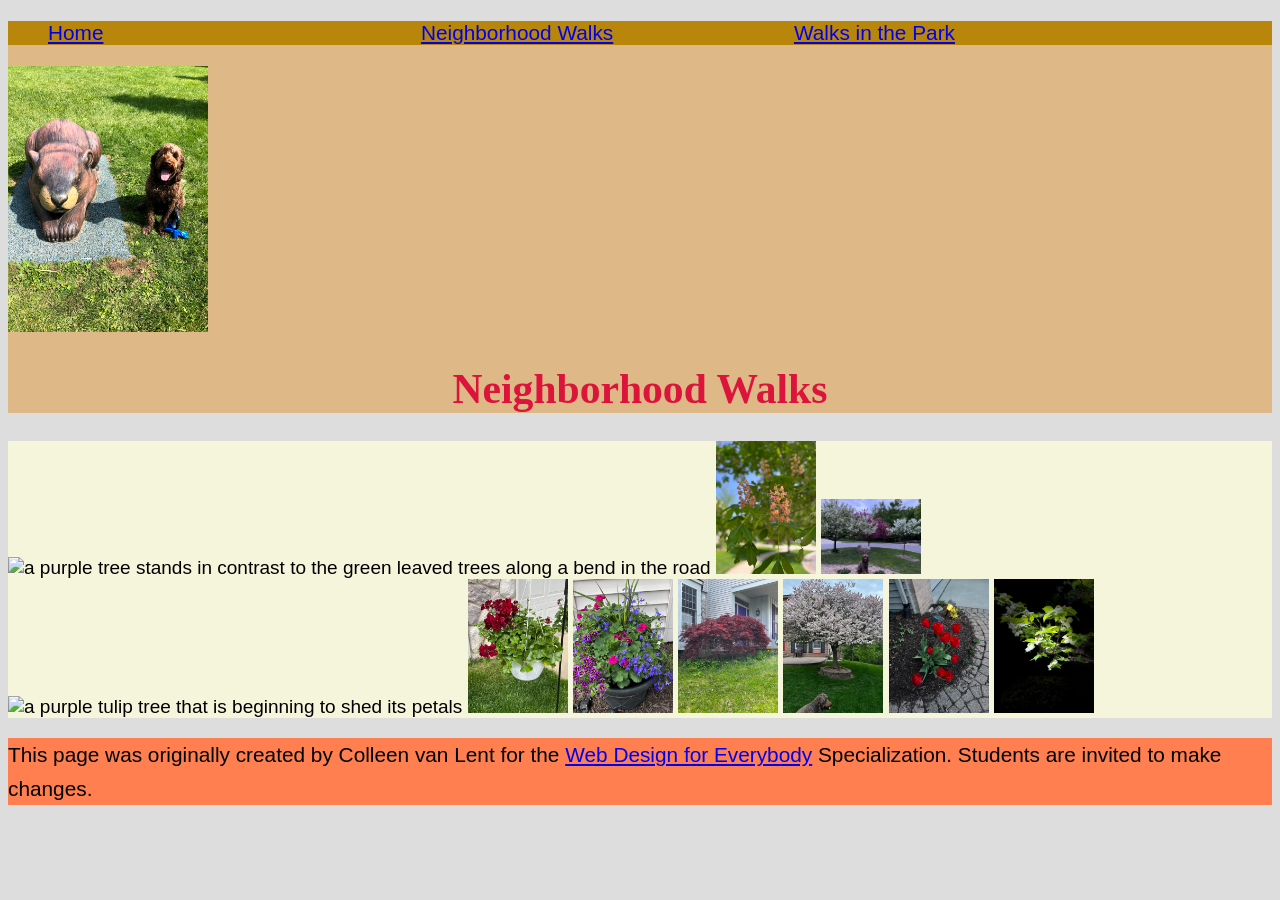
==== CSS-week2-HW2 second module/neighborhood.html @ c9fd9ff6 "copié el trabajo anterior para editarlo de nuevo sin afectar la visualizacion del progreso" ====
<!DOCTYPE html>
<html lang="en">

<head>
  <meta charset="utf-8">
  <meta name="viewport" content="width=device-width">
  <title>Neighborhood Walk</title>
  <!-- You will need to link to the CSS file -->
  <link rel="stylesheet" href="css/style.css">
</head>

<body>
  <header>
    <nav>
      <ul>
        <li><a href="index.html">Home</a></li>
        <li><a href="neighborhood.html">Neighborhood Walks</a></li>
        <li><a href="parks.html">Walks in the Park</a></li>
      </ul>
    </nav>
    <img src="images/BaconGallupPark.jpg" width="200" alt="Brown Labradoodle sitting next to a statue.">
    <h1>Neighborhood Walks</h1>
  </header>
  <main>
    <div>
      <img src="images/bend_in_the_road.png"
        alt="a purple tree stands in contrast to the green leaved trees along a bend in the road" width="100">
      <img src="images/pink_blossoms.png" alt="small pink blossoms on an otherwise green leaved tree" width="100">
      <img src="images/blooming_trees.png" alt="brown labradoodle sitting in front of white and purple blooming  trees"
        width="100">
      <img src="images/falling_petals.png" alt="a purple tulip tree that is beginning to shed its petals" width="100">
      <img src="images/hanging_plants.png" alt="red and green plants in a decorative hanging basket" width="100">
      <img src="images/potted_plants.png" alt="a decorative planter with a variety of brightly colored plants "
        width="100">
      <img src="images/red_maple.png" alt="a small Japanese maple tree in front of a putple door" width="100">
      <img src="images/tree_with_white_blooms.png"
        alt="brown labradoodle sitting in front of tree blooming with white petals" width="100">
      <img src="images/tulips.png" alt="bright red tulips in front of a garden light" width="100">
      <img src="images/white_buds_on_tree.png" alt="artsy shot of white blooms on a green tree with a dark background"
        width="100">
    </div>
  </main>
  <footer>
    <p>This page was originally created by Colleen van Lent for the <a
        href="https://www.coursera.org/specializations/web-design"> Web Design for Everybody</a> Specialization.
      Students are invited to make changes.</p>
  </footer>

</body>

</html>
---- CSS-week2-HW2 second module/css/style.css ----
body{
  font-family:'Segoe UI', Tahoma, Geneva, Verdana, sans-serif;
  background-color: rgb(221, 221, 221);
  font-size: 130%;
}
header{
background-color: burlywood;
}
nav{
  background-color: darkgoldenrod;
}
main{
  background-color: beige;
  font-size: 19px;
}
footer{
  background-color: coral;
}
li{
  display: inline-block;
  width: 30%;
}
h1{
  text-align: center;
  font-family: 'Times New Roman', Times, serif;
  color: crimson;
}
p{
  line-height: 1.6;
}
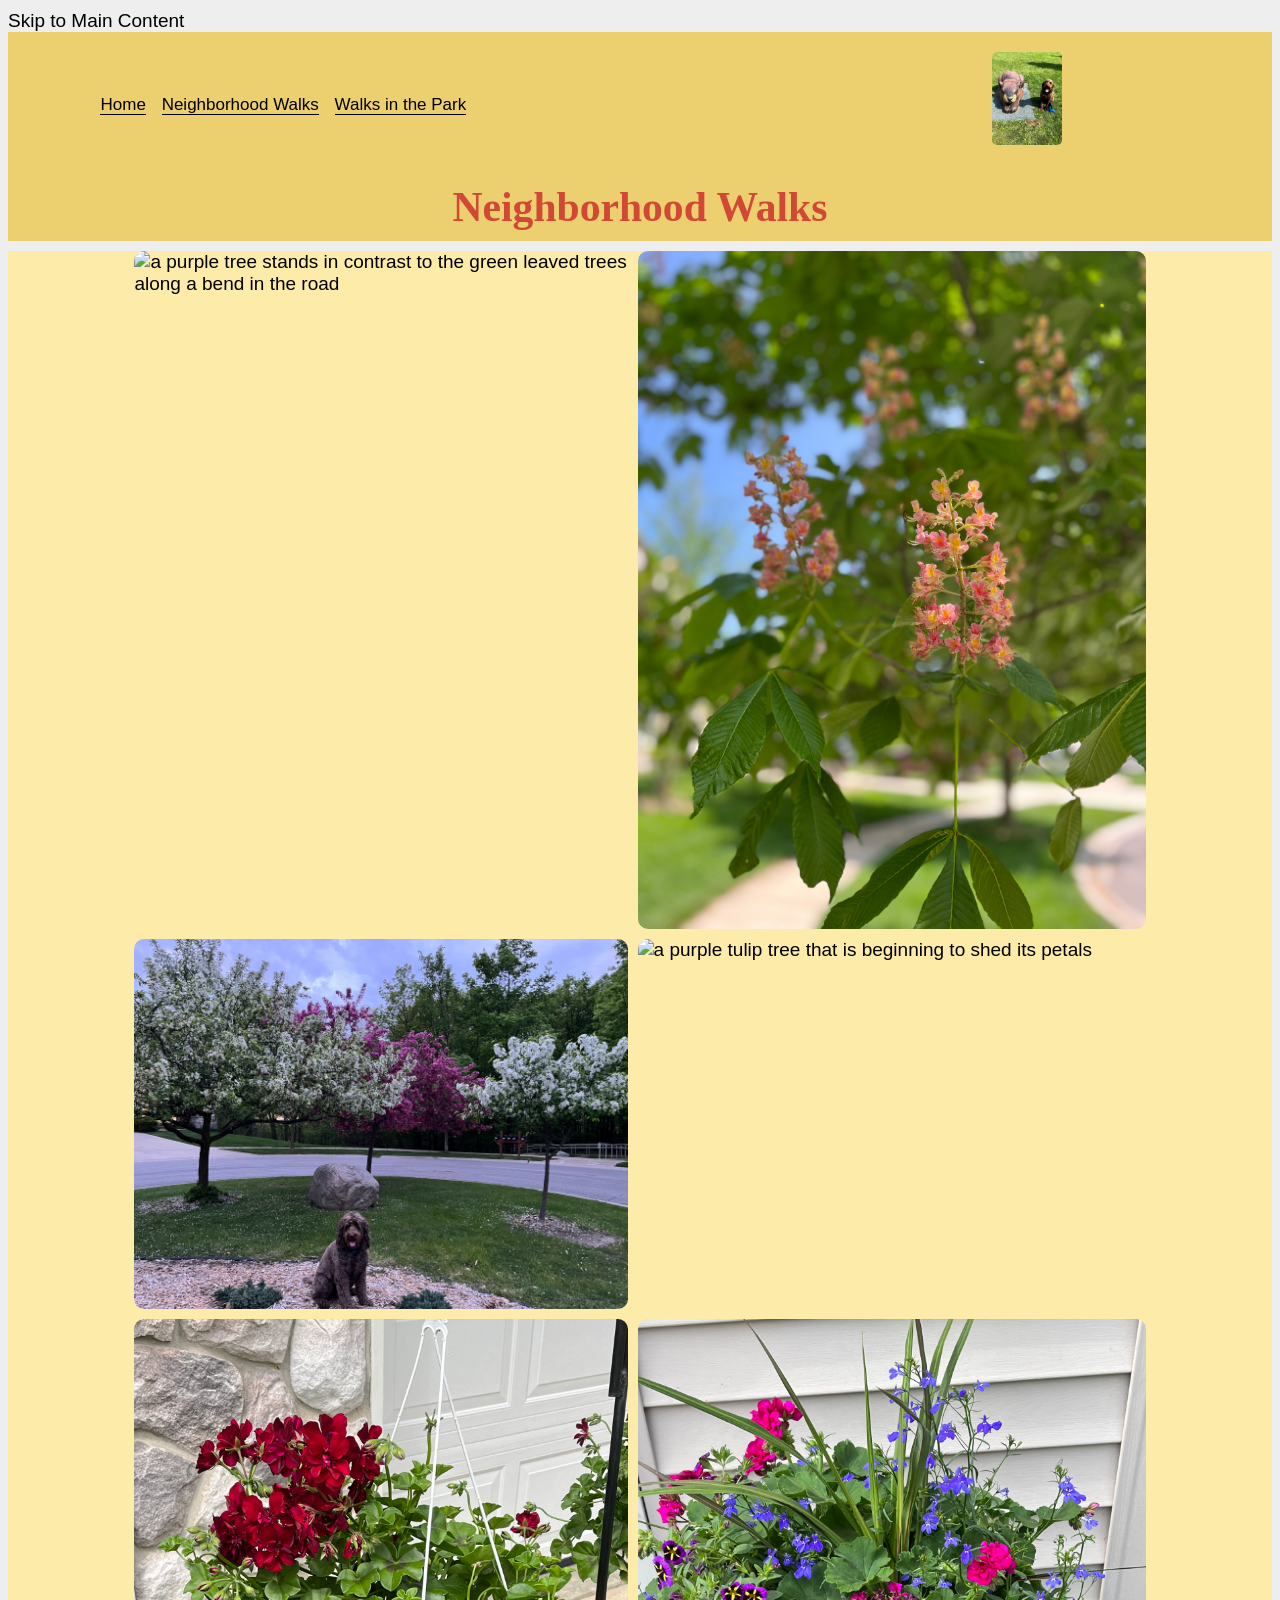
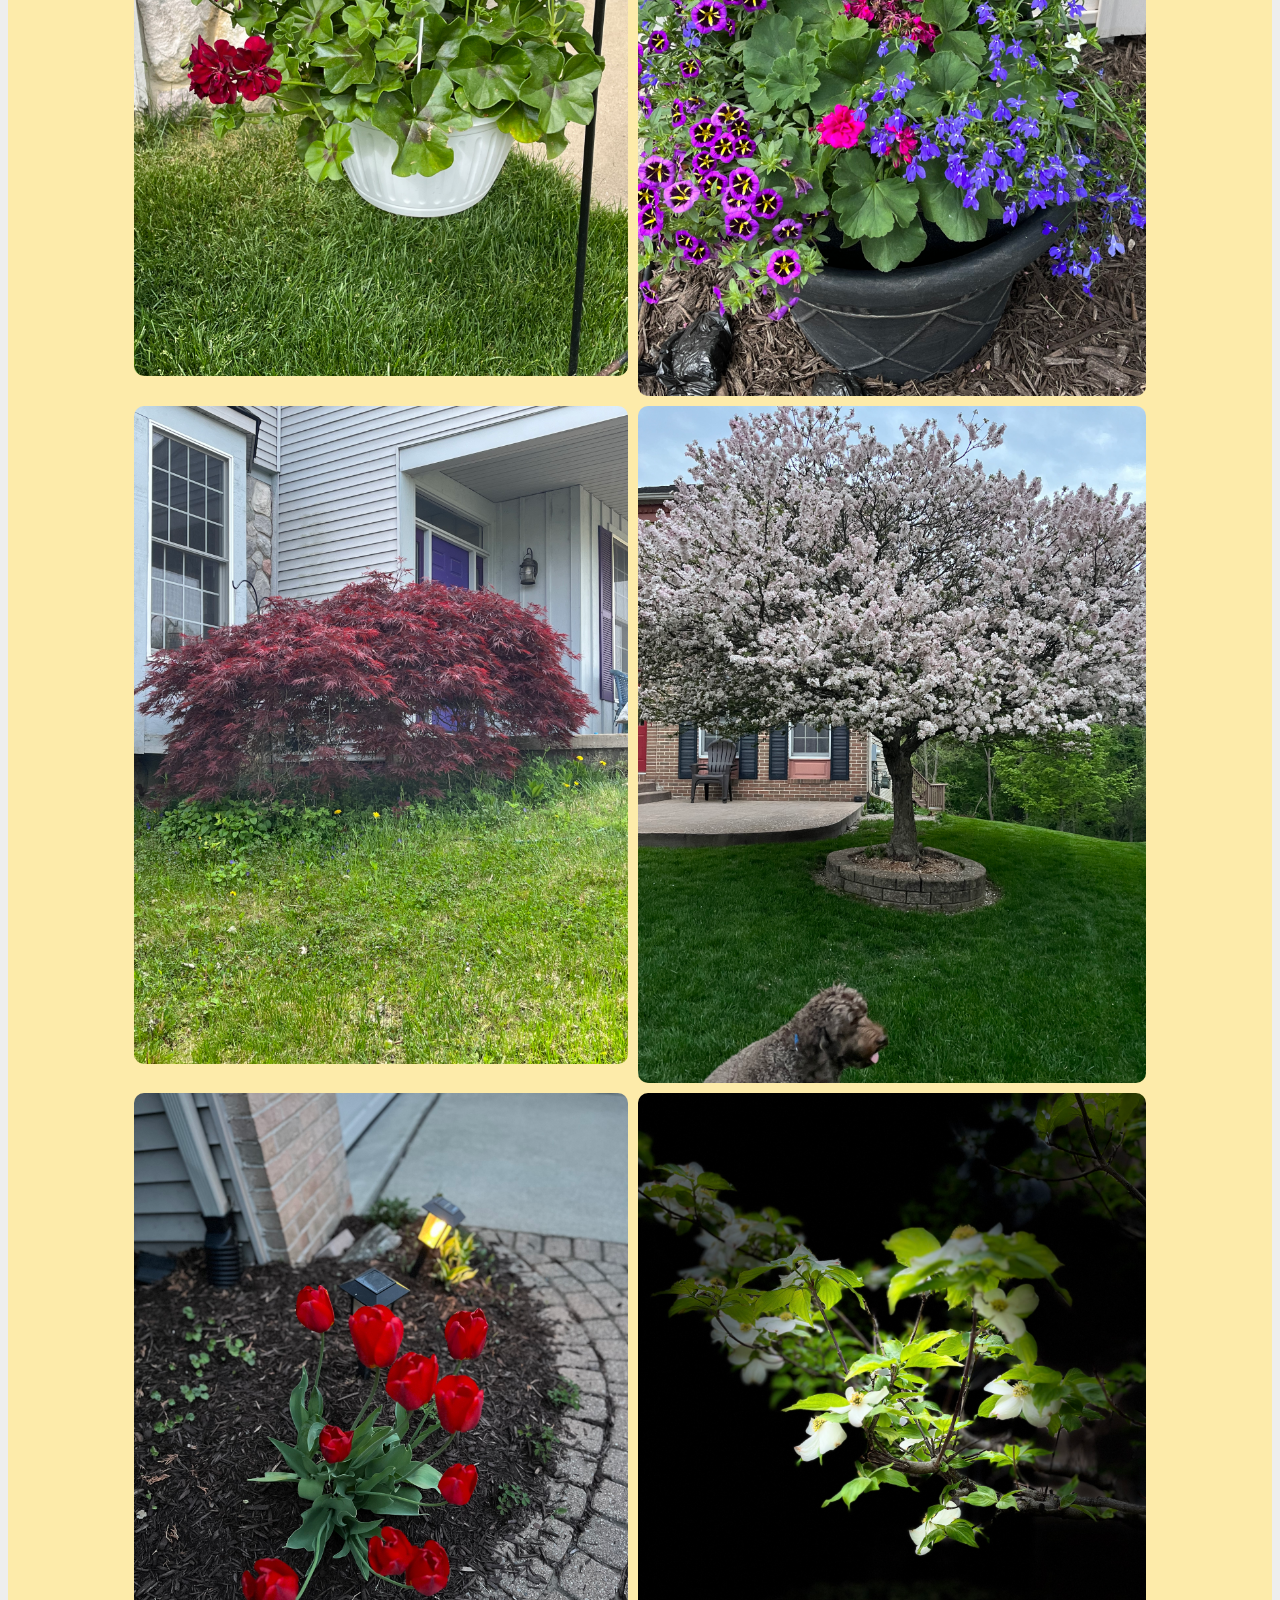
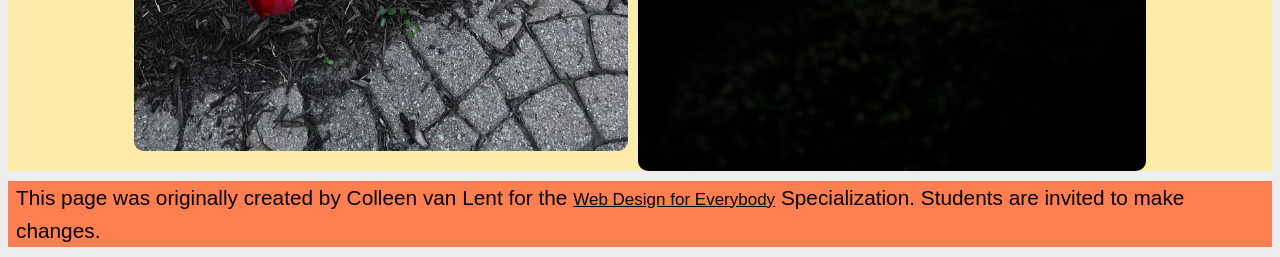
==== commit ed40c278: "tarea dos terminada :)" ====
--- a/CSS-week2-HW2 second module/neighborhood.html
+++ b/CSS-week2-HW2 second module/neighborhood.html
@@ -10,6 +10,7 @@
 </head>
 
 <body>
+  <a href="index.html" id="skip-link">Skip to Main Content</a>
   <header>
     <nav>
       <ul>
@@ -18,11 +19,11 @@
         <li><a href="parks.html">Walks in the Park</a></li>
       </ul>
     </nav>
-    <img src="images/BaconGallupPark.jpg" width="200" alt="Brown Labradoodle sitting next to a statue.">
+    <img src="images/BaconGallupPark.jpg" width="200" alt="Brown Labradoodle sitting next to a statue." class="header-image">
     <h1>Neighborhood Walks</h1>
   </header>
   <main>
-    <div>
+    <div class="image-gallery">
       <img src="images/bend_in_the_road.png"
         alt="a purple tree stands in contrast to the green leaved trees along a bend in the road" width="100">
       <img src="images/pink_blossoms.png" alt="small pink blossoms on an otherwise green leaved tree" width="100">
--- a/CSS-week2-HW2 second module/css/style.css
+++ b/CSS-week2-HW2 second module/css/style.css
@@ -1,30 +1,85 @@
 body{
   font-family:'Segoe UI', Tahoma, Geneva, Verdana, sans-serif;
-  background-color: rgb(221, 221, 221);
+  background-color: rgb(238, 238, 238);
   font-size: 130%;
 }
 header{
-background-color: burlywood;
-}
-nav{
-  background-color: darkgoldenrod;
+  display: grid;
+  margin: 0;
+  padding: 20px 10px 10px 10px;
+  grid-template-columns: auto auto;
+  background-color: #ECD06F;
 }
 main{
-  background-color: beige;
+  margin-top: 10px;
+  background-color: #fdebaa;
   font-size: 19px;
 }
 footer{
+  margin-top: 10px;
   background-color: coral;
 }
+ul{
+  padding: 5% 10%;
+  margin: 0;
+}
 li{
-  display: inline-block;
-  width: 30%;
+  margin: 0;
+  display: inline;
+}
+li>a{
+  margin: 0 5px;
+  border-bottom: 1px solid rgb(0, 0, 0);
+}
+a{
+  text-decoration: none;
+  color: rgb(0, 0, 0);
+  font-size: 17px;
+  font-weight: 500;
 }
 h1{
+  grid-column: 1 / 3;
   text-align: center;
   font-family: 'Times New Roman', Times, serif;
-  color: crimson;
+  color: #D14836;
+  margin: 30px auto 0px auto;
 }
 p{
+  margin: 10px 8px;
   line-height: 1.6;
+}
+
+p>a{
+  text-decoration: underline;
+}
+
+.header-image{
+  margin: 0 auto;
+  width: 70px;
+  border-radius: 5px;
+}
+
+.image-gallery{
+  display: grid;
+  grid-template-columns: auto auto;
+  gap: 10px;
+  width: 80%;
+  justify-content: space-around;
+  margin: 10px auto;
+}
+.image-gallery img{
+  width: 100%;
+  height: auto;
+  border-radius: 10px;
+}
+.image-album{
+  display: flex;
+  flex-wrap: wrap;
+  justify-content: space-around;
+  margin: 10px auto;
+}
+#skip-link {
+  text-decoration: none;
+  font-family: 'Segoe UI', Tahoma, Geneva, Verdana, sans-serif;
+  font-size: 19px;
 }
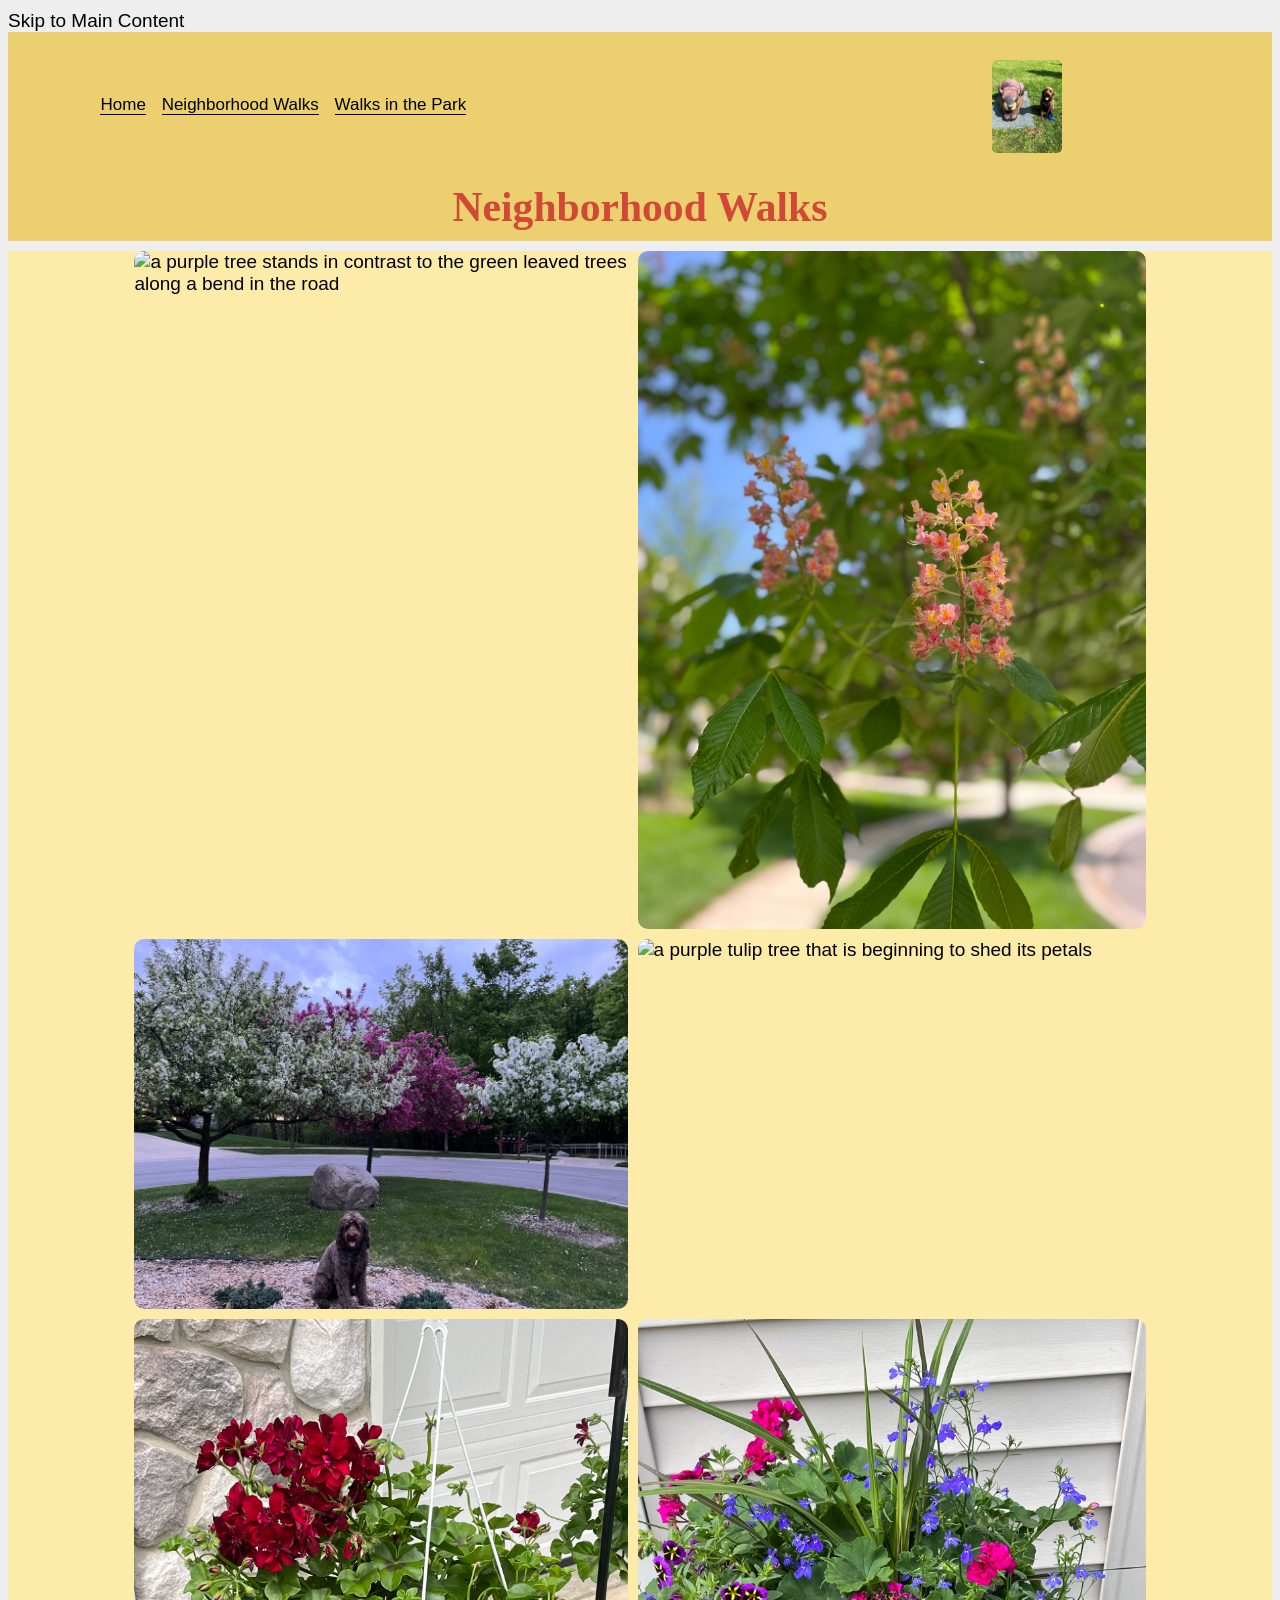
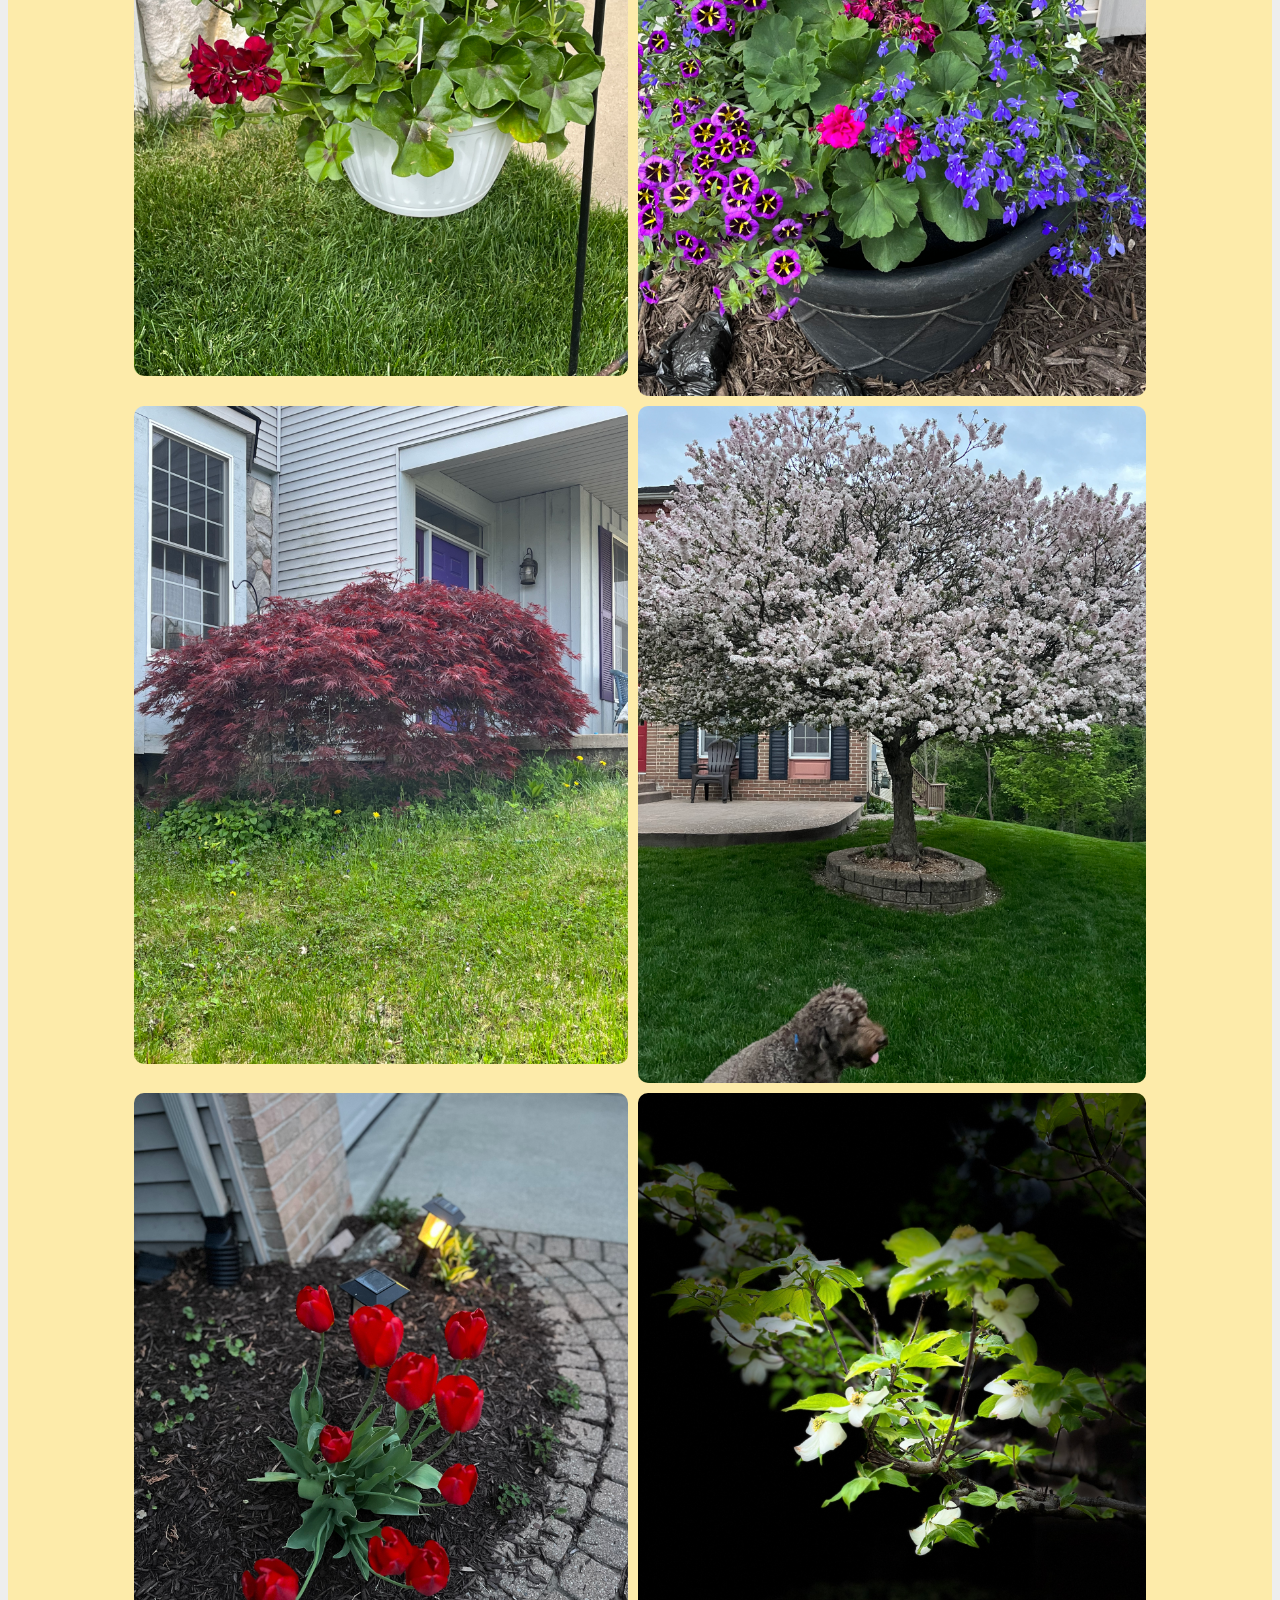
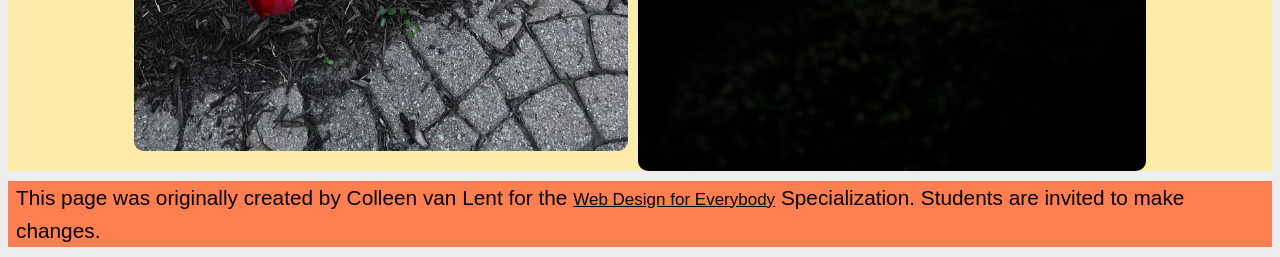
==== commit 82f76ef0: "corregí solo dos cosas" ====
--- a/CSS-week2-HW2 second module/neighborhood.html
+++ b/CSS-week2-HW2 second module/neighborhood.html
@@ -10,7 +10,7 @@
 </head>
 
 <body>
-  <a href="index.html" id="skip-link">Skip to Main Content</a>
+  <a href="index.html#main" id="skip-link">Skip to Main Content</a>
   <header>
     <nav>
       <ul>
--- a/CSS-week2-HW2 second module/css/style.css
+++ b/CSS-week2-HW2 second module/css/style.css
@@ -8,6 +8,9 @@
   margin: 0;
   padding: 20px 10px 10px 10px;
   grid-template-columns: auto auto;
+  justify-content: normal;
+  align-items: flex-end;
+  row-gap: normal;
   background-color: #ECD06F;
 }
 main{
